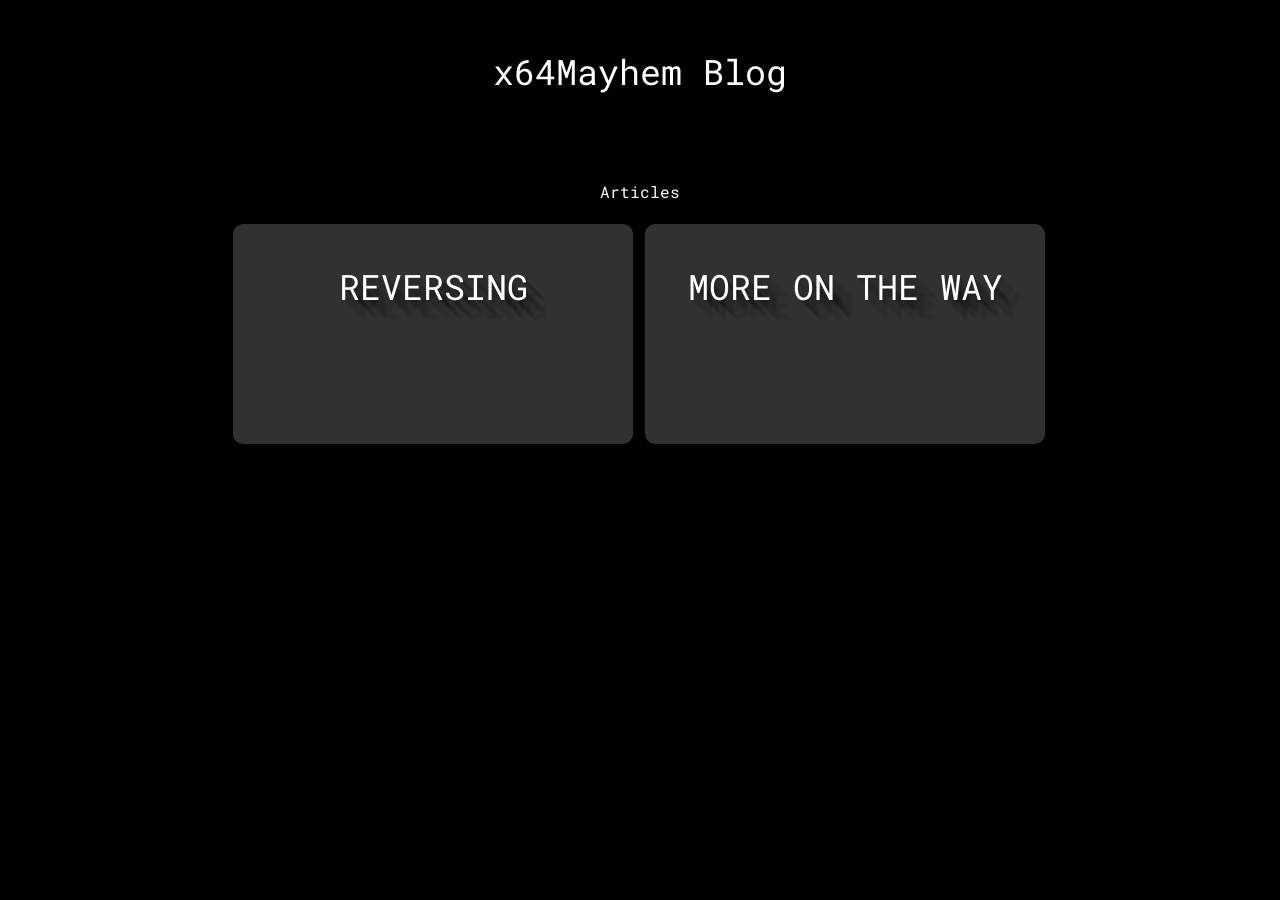
==== blog.html @ 68f90311 "new blog page" ====
<!DOCTYPE html>
<html lang="en" >
<head>
  <meta charset="UTF-8">
  <title>x64Mayhem Blog</title>
  <link rel="stylesheet" href="./blogs.css">

</head>
<body>
<!-- partial:index.partial.html -->
<!-- horizontal -->
<h1>x64Mayhem Blog</h1>
<br>
<br>
<h4>Articles</h4>

<div class="flip">
    <div class="front" style="background-image: url(https://images.pexels.com/photos/97077/pexels-photo-97077.jpeg?auto=compress&cs=tinysrgb&dpr=3&h=750&w=1260)">
       <h1 class="text-shadow">REVERSING</hi>
    </div>
    <div class="back">
       <h2><a href="./articles/ibr.html">Introduction to Instruction Rewriting and Binary patching</a></h2>
       <p>Baby steps towards software cracking</p>
    </div>
</div>

<div class="flip">
   <div class="front" style="background-image: url(https://images.pexels.com/photos/414860/pexels-photo-414860.jpeg?auto=compress&cs=tinysrgb&dpr=2&h=750&w=1260)">
      <h1 class="text-shadow">MORE ON THE WAY</hi>
   </div>
   <div class="back">
      <h2>More articles coming soon.</h2>
      <p>x64mayhem</p>
   </div>
</div>
<br>
<br>
<!-- <h4>Thoughts</h4>
<div class="flip">
    <div class="front" style="background-image: url(https://images.pexels.com/photos/540518/pexels-photo-540518.jpeg?w=1260&h=750&dpr=2&auto=compress&cs=tinysrgb)">
       <h1 class="text-shadow"></hi>
    </div>
    <div class="back">
       <h2>Extracting malware from VB6 Packer's memory</h2>
       <p></p>
    </div>
</div>
 -->




</body>
</html>
---- blogs.css ----
@import url("https://fonts.googleapis.com/css?family=Roboto+Mono");
* {
  box-sizing: border-box;
  font-weight: normal;
}

body {
  color: white;
  background: black;
  text-align: center;
  font-family: 'Roboto Mono';
  padding: 1em;
}

h1 {
  font-size: 2.2em;
}

.flip {
  position: relative;
}
.flip > .front,
.flip > .back {
  display: block;
  transition-timing-function: cubic-bezier(0.175, 0.885, 0.32, 1.275);
  transition-duration: .5s;
  transition-property: transform, opacity;
}
.flip > .front {
  transform: rotateY(0deg);
}
.flip > .back {
  position: absolute;
  opacity: 0;
  top: 0px;
  left: 0px;
  width: 100%;
  height: 100%;
  transform: rotateY(-180deg);
}
.flip:hover > .front {
  transform: rotateY(180deg);
}
.flip:hover > .back {
  opacity: 1;
  transform: rotateY(0deg);
}
.flip.flip-vertical > .back {
  transform: rotateX(-180deg);
}
.flip.flip-vertical:hover > .front {
  transform: rotateX(180deg);
}
.flip.flip-vertical:hover > .back {
  transform: rotateX(0deg);
}

.flip {
  position: relative;
  display: inline-block;
  margin-right: 2px;
  margin-bottom: 1em;
  width: 400px;
}
.flip > .front,
.flip > .back {
  display: block;
  color: white;
  width: inherit;
  background-size: cover !important;
  background-position: center !important;
  height: 220px;
  padding: 1em 2em;
  background: #313131;
  border-radius: 10px;
}
.flip > .front p,
.flip > .back p {
  font-size: 0.9125rem;
  line-height: 160%;
  color: #999;
}

.text-shadow {
  text-shadow: 1px 1px rgba(0, 0, 0, 0.04), 2px 2px rgba(0, 0, 0, 0.04), 3px 3px rgba(0, 0, 0, 0.04), 4px 4px rgba(0, 0, 0, 0.04), 0.125rem 0.125rem rgba(0, 0, 0, 0.04), 6px 6px rgba(0, 0, 0, 0.04), 7px 7px rgba(0, 0, 0, 0.04), 8px 8px rgba(0, 0, 0, 0.04), 9px 9px rgba(0, 0, 0, 0.04), 0.3125rem 0.3125rem rgba(0, 0, 0, 0.04), 11px 11px rgba(0, 0, 0, 0.04), 12px 12px rgba(0, 0, 0, 0.04), 13px 13px rgba(0, 0, 0, 0.04), 14px 14px rgba(0, 0, 0, 0.04), 0.625rem 0.625rem rgba(0, 0, 0, 0.04), 16px 16px rgba(0, 0, 0, 0.04), 17px 17px rgba(0, 0, 0, 0.04), 18px 18px rgba(0, 0, 0, 0.04), 19px 19px rgba(0, 0, 0, 0.04), 1.25rem 1.25rem rgba(0, 0, 0, 0.04);
}
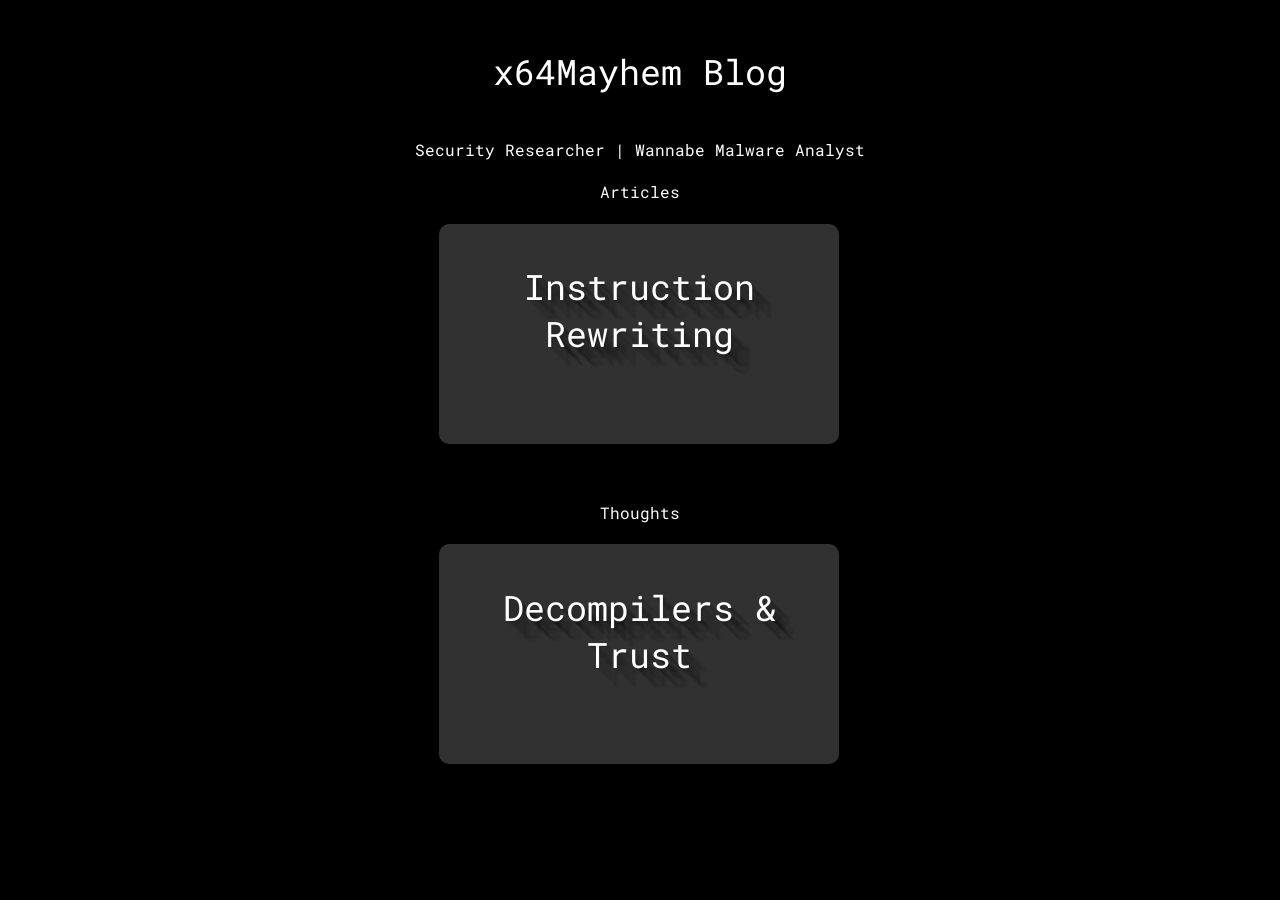
==== commit 193589c8: "thought1" ====
--- a/blog.html
+++ b/blog.html
@@ -11,12 +11,13 @@
 <!-- horizontal -->
 <h1>x64Mayhem Blog</h1>
 <br>
+Security Researcher | Wannabe Malware Analyst
 <br>
 <h4>Articles</h4>
 
 <div class="flip">
     <div class="front" style="background-image: url(https://images.pexels.com/photos/97077/pexels-photo-97077.jpeg?auto=compress&cs=tinysrgb&dpr=3&h=750&w=1260)">
-       <h1 class="text-shadow">REVERSING</hi>
+       <h1 class="text-shadow">Instruction Rewriting</hi>
     </div>
     <div class="back">
        <h2><a href="./articles/ibr.html">Introduction to Instruction Rewriting and Binary patching</a></h2>
@@ -24,7 +25,7 @@
     </div>
 </div>
 
-<div class="flip">
+<!-- <div class="flip">
    <div class="front" style="background-image: url(https://images.pexels.com/photos/414860/pexels-photo-414860.jpeg?auto=compress&cs=tinysrgb&dpr=2&h=750&w=1260)">
       <h1 class="text-shadow">MORE ON THE WAY</hi>
    </div>
@@ -32,20 +33,20 @@
       <h2>More articles coming soon.</h2>
       <p>x64mayhem</p>
    </div>
-</div>
+</div> -->
 <br>
 <br>
-<!-- <h4>Thoughts</h4>
-<div class="flip">
+<h4>Thoughts</h4>
+<div class="flip flip-vertical">
     <div class="front" style="background-image: url(https://images.pexels.com/photos/540518/pexels-photo-540518.jpeg?w=1260&h=750&dpr=2&auto=compress&cs=tinysrgb)">
-       <h1 class="text-shadow"></hi>
+       <h1 class="text-shadow">Decompilers & Trust</hi>
     </div>
     <div class="back">
-       <h2>Extracting malware from VB6 Packer's memory</h2>
-       <p></p>
+      <h2><a href="./articles/idt.html">Can't blindly trust automatic decompilers.</a></h2>
+       <p>Realised that trying to manually cross check binary is important. </p>
     </div>
 </div>
- -->
+
 
 
 
--- a/blogs.css
+++ b/blogs.css
@@ -14,6 +14,9 @@
 
 h1 {
   font-size: 2.2em;
+}
+a{
+  color: white;
 }
 
 .flip {
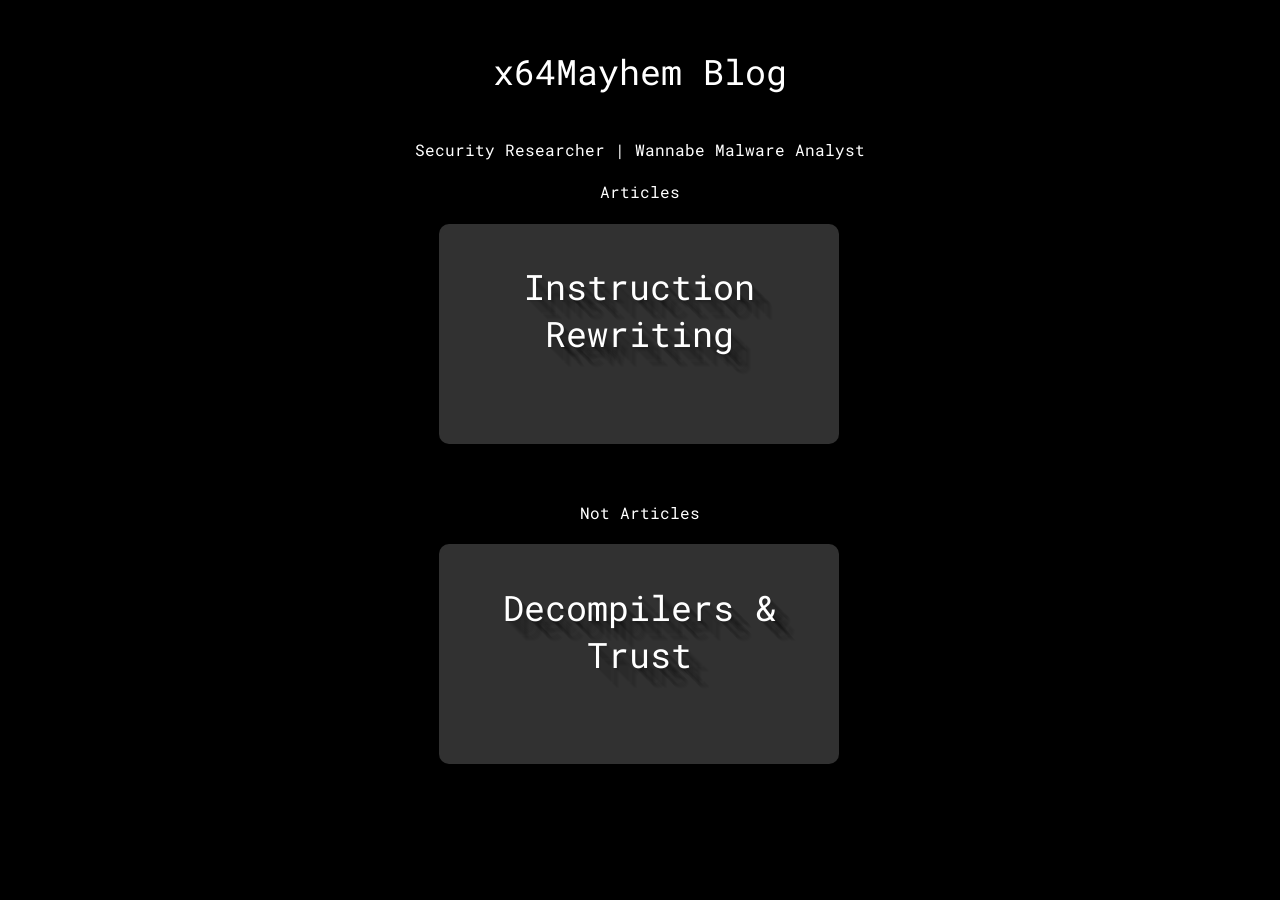
==== commit 3f6d4de0: "na1" ====
--- a/blog.html
+++ b/blog.html
@@ -36,9 +36,9 @@
 </div> -->
 <br>
 <br>
-<h4>Thoughts</h4>
+<h4>Not Articles</h4>
 <div class="flip flip-vertical">
-    <div class="front" style="background-image: url(https://images.pexels.com/photos/540518/pexels-photo-540518.jpeg?w=1260&h=750&dpr=2&auto=compress&cs=tinysrgb)">
+    <div class="front" style="background-image: url(https://images.pexels.com/photos/14303/pexels-photo-14303.jpeg?auto=compress&cs=tinysrgb&dpr=3&h=750&w=1260)">
        <h1 class="text-shadow">Decompilers & Trust</hi>
     </div>
     <div class="back">
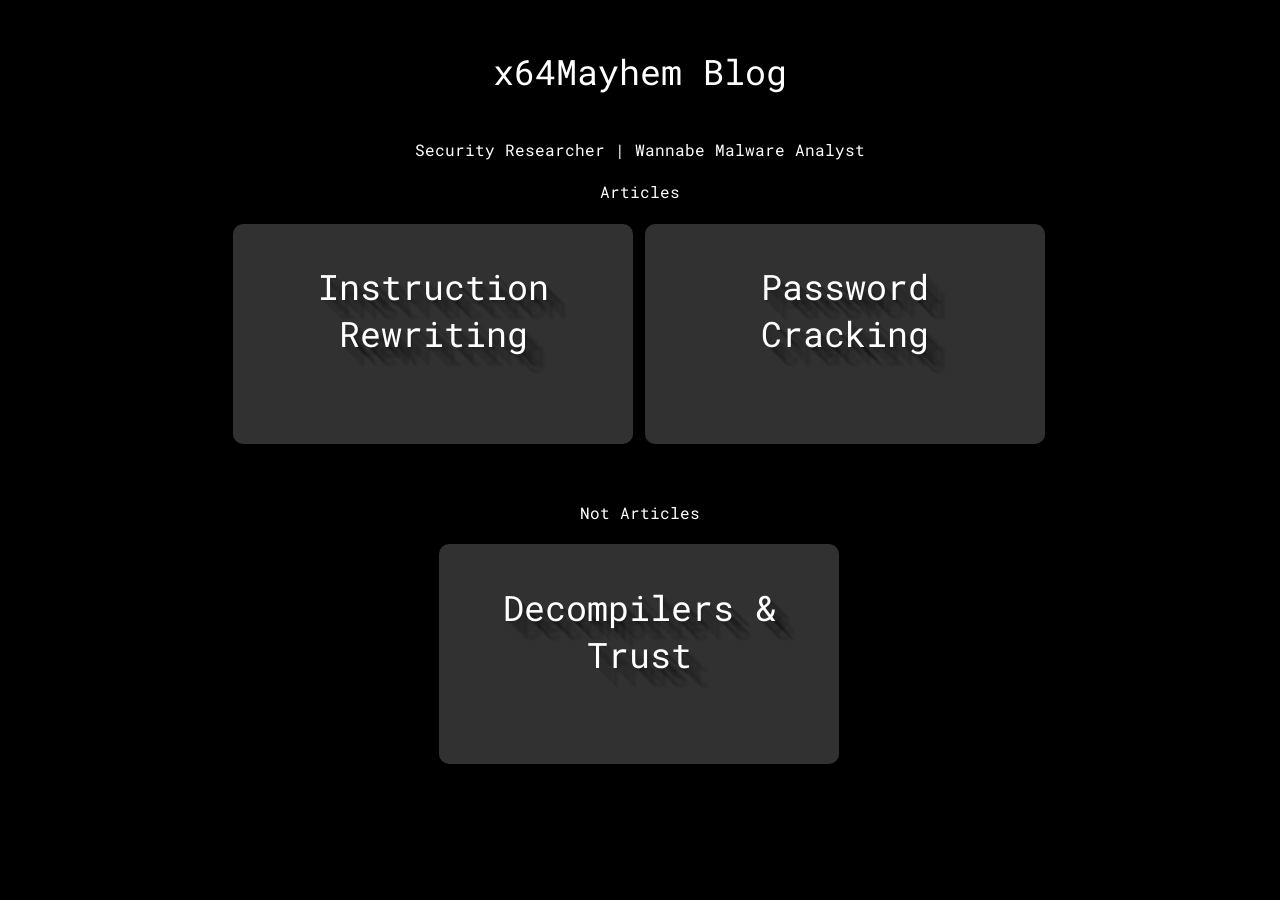
==== commit d2f9de88: "a2" ====
--- a/blog.html
+++ b/blog.html
@@ -25,15 +25,16 @@
     </div>
 </div>
 
-<!-- <div class="flip">
-   <div class="front" style="background-image: url(https://images.pexels.com/photos/414860/pexels-photo-414860.jpeg?auto=compress&cs=tinysrgb&dpr=2&h=750&w=1260)">
-      <h1 class="text-shadow">MORE ON THE WAY</hi>
+<div class="flip">
+   <div class="front" style="background-image: url(https://images.pexels.com/photos/983200/pexels-photo-983200.jpeg?auto=compress&cs=tinysrgb&dpr=2&h=750&w=1260)">
+      <h1 class="text-shadow">Password Cracking</hi>
    </div>
    <div class="back">
-      <h2>More articles coming soon.</h2>
-      <p>x64mayhem</p>
+      <h2><a href="./articles/pba.html">Pipe Brute-force Attack via Password Generator</a></h2>
+  
+      <p>Efficient and resource saving trick that was there for decades</p>
    </div>
-</div> -->
+</div>
 <br>
 <br>
 <h4>Not Articles</h4>
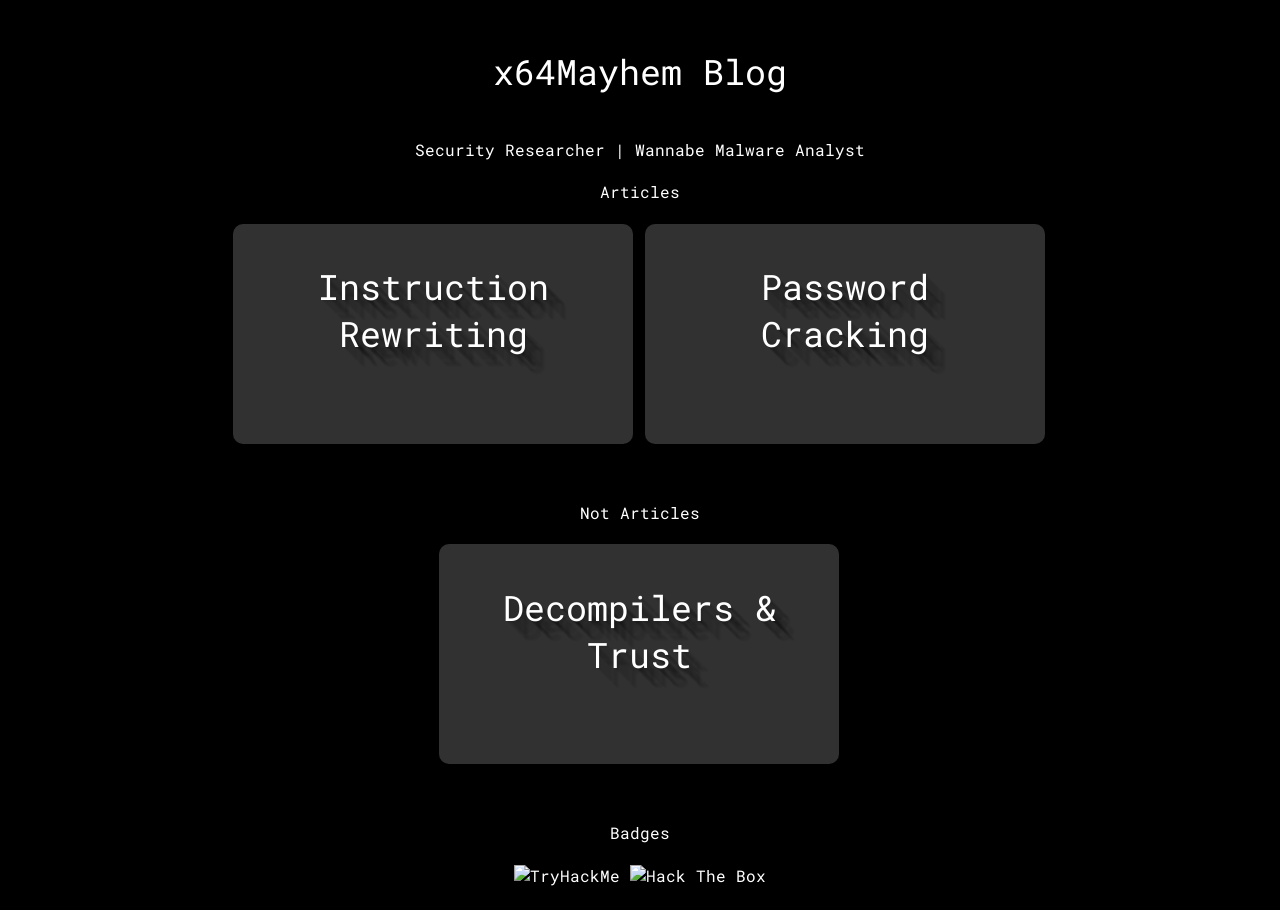
==== commit 0a6d888e: "add badges" ====
--- a/blog.html
+++ b/blog.html
@@ -10,6 +10,7 @@
 <!-- partial:index.partial.html -->
 <!-- horizontal -->
 <h1>x64Mayhem Blog</h1>
+<!-- <script src="https://tryhackme.com/badge/17414"></script> -->
 <br>
 Security Researcher | Wannabe Malware Analyst
 <br>
@@ -46,11 +47,17 @@
       <h2><a href="./articles/idt.html">Can't blindly trust automatic decompilers.</a></h2>
        <p>Realised that trying to manually cross check binary is important. </p>
     </div>
+
+    
+
 </div>
-
-
-
-
+<br>
+<br>
+<h4>Badges</h4>
+<img src="https://tryhackme-badges.s3.amazonaws.com/x64mayhem.png" alt="TryHackMe">
+<!-- <script src="https://tryhackme.com/badge/17414"></script> -->
+<img src="https://www.hackthebox.eu/badge/image/125090" alt="Hack The Box">
+<!-- <script src="https://www.hackthebox.eu/badge/125090"></script> -->
 
 </body>
 </html>
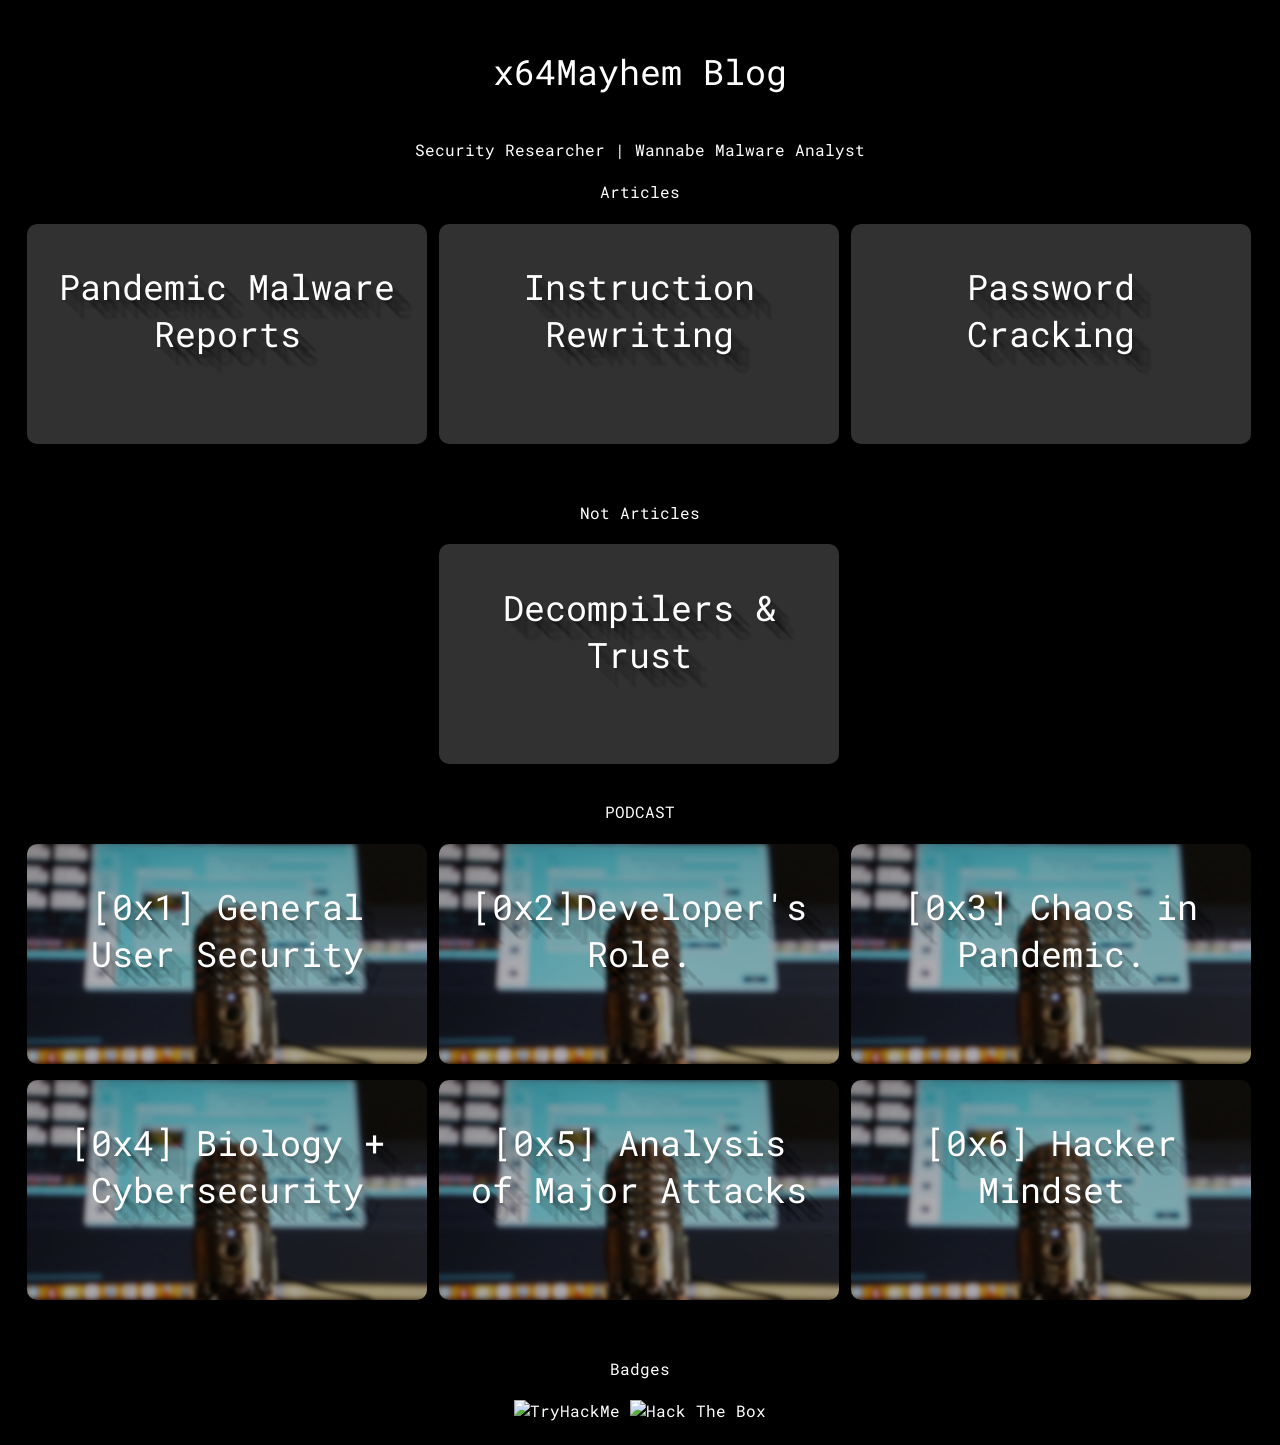
==== commit db00ffc5: "pod add" ====
--- a/blog.html
+++ b/blog.html
@@ -15,6 +15,17 @@
 Security Researcher | Wannabe Malware Analyst
 <br>
 <h4>Articles</h4>
+
+<div class="flip">
+   <div class="front" style="background-image: url(https://image.freepik.com/free-vector/global-coronavirus-pandemic-outbreak-background-concept-design_1017-24322.jpg)">
+      <h1 class="text-shadow">Pandemic Malware Reports</hi>
+   </div>
+   <div class="back">
+      <h2><a href="./articles/pmr.html">Pandemic Malware Reports</a></h2>
+  
+      <p>Analysis of Malware Campaigns active during COVID19 Pandemic.</p>
+   </div>
+</div>
 
 <div class="flip">
     <div class="front" style="background-image: url(https://images.pexels.com/photos/97077/pexels-photo-97077.jpeg?auto=compress&cs=tinysrgb&dpr=3&h=750&w=1260)">
@@ -36,6 +47,7 @@
       <p>Efficient and resource saving trick that was there for decades</p>
    </div>
 </div>
+
 <br>
 <br>
 <h4>Not Articles</h4>
@@ -47,10 +59,73 @@
       <h2><a href="./articles/idt.html">Can't blindly trust automatic decompilers.</a></h2>
        <p>Realised that trying to manually cross check binary is important. </p>
     </div>
+</div>
 
-    
+<br>
+<h4>PODCAST</h4>
 
+<div class="flip">
+   <div class="front" style="background-image: url(./articles/img/podback.jpeg)">
+      <h1 class="text-shadow">[0x1] General User Security</hi>
+   </div>
+   <div class="back">
+      <h2><a href="./articles/pod/pod1.html">General User Security</a></h2>
+  
+      <p>What a we can do at least as end-users to be secure (some not so common points.)</p>
+   </div>
 </div>
+
+<div class="flip">
+   <div class="front" style="background-image: url(./articles/img/podback.jpeg)">
+      <h1 class="text-shadow">[0x2]Developer's Role.</hi>
+   </div>
+   <div class="back">
+      <h2><a href="./articles/pod/pod2.html">Developer's Role in Security</a></h2>
+  
+      <p>What a we should do as budding developers to make secure softwares</p>
+   </div>
+</div>
+<div class="flip">
+   <div class="front" style="background-image: url(./articles/img/podback.jpeg)">
+      <h1 class="text-shadow">[0x3] Chaos in Pandemic.</hi>
+   </div>
+   <div class="back">
+      <h2><a href="./articles/pod/pod3.html">Chaos in Pandemic.</a></h2>
+  
+      <p>How to secure ourselves amidst pandemic, cyber and bio.</p>
+   </div>
+</div>
+<div class="flip">
+   <div class="front" style="background-image: url(./articles/img/podback.jpeg)">
+      <h1 class="text-shadow">[0x4] Biology + Cybersecurity</hi>
+   </div>
+   <div class="back">
+      <h2><a href="./articles/pod/pod4.html">Biology + Cybersecurity</a></h2>
+  
+      <p>What we understand from this pair?</p>
+   </div>
+</div>
+<div class="flip">
+   <div class="front" style="background-image: url(./articles/img/podback.jpeg)">
+      <h1 class="text-shadow">[0x5] Analysis of Major Attacks</hi>
+   </div>
+   <div class="back">
+      <h2><a href="./articles/pod/pod5.html">Analysis of Major Attacks</a></h2>
+  
+      <p>How they did it? What they saw?</p>
+   </div>
+</div>
+<div class="flip">
+   <div class="front" style="background-image: url(./articles/img/podback.jpeg)">
+      <h1 class="text-shadow">[0x6] Hacker Mindset</hi>
+   </div>
+   <div class="back">
+      <h2><a href="./articles/pod/pod6.html">The BAD Hacker Mindset</a></h2>
+  
+      <p>As adults we understand the villians.</p>
+   </div>
+</div>
+
 <br>
 <br>
 <h4>Badges</h4>
